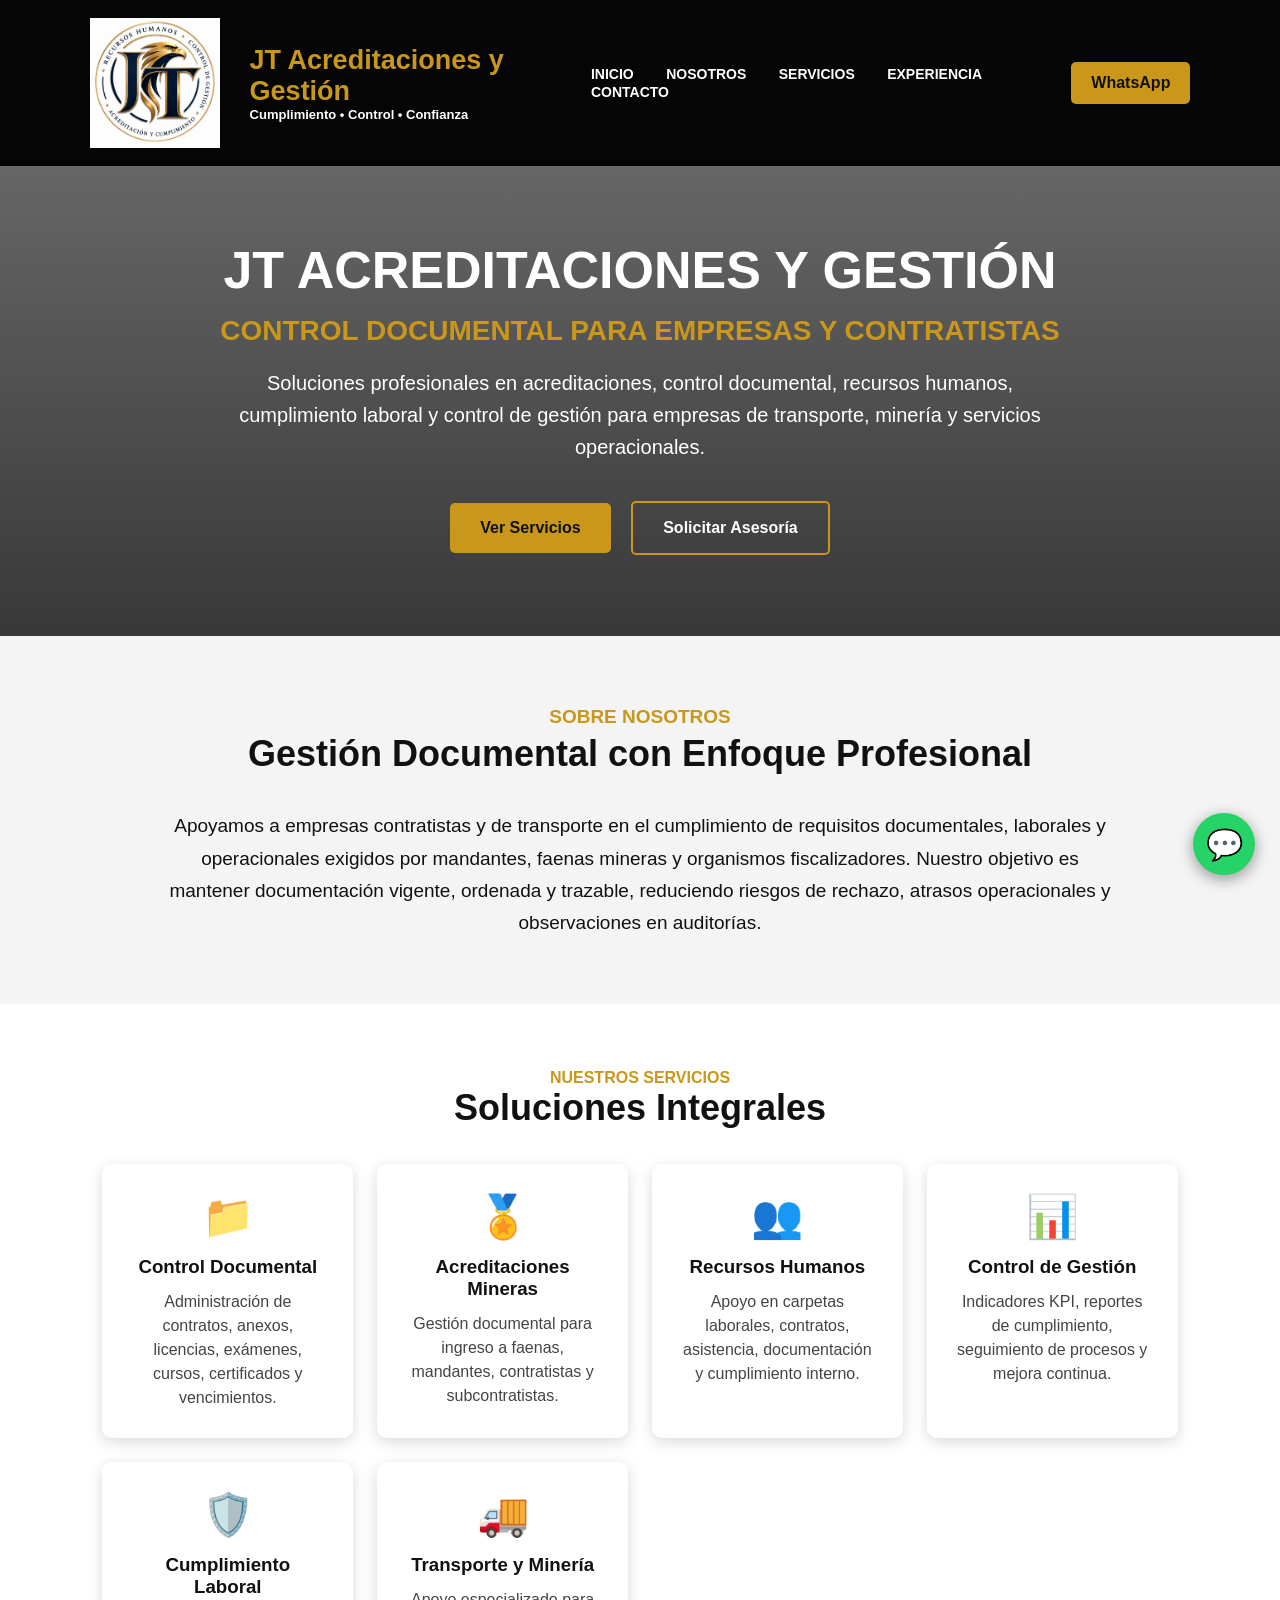
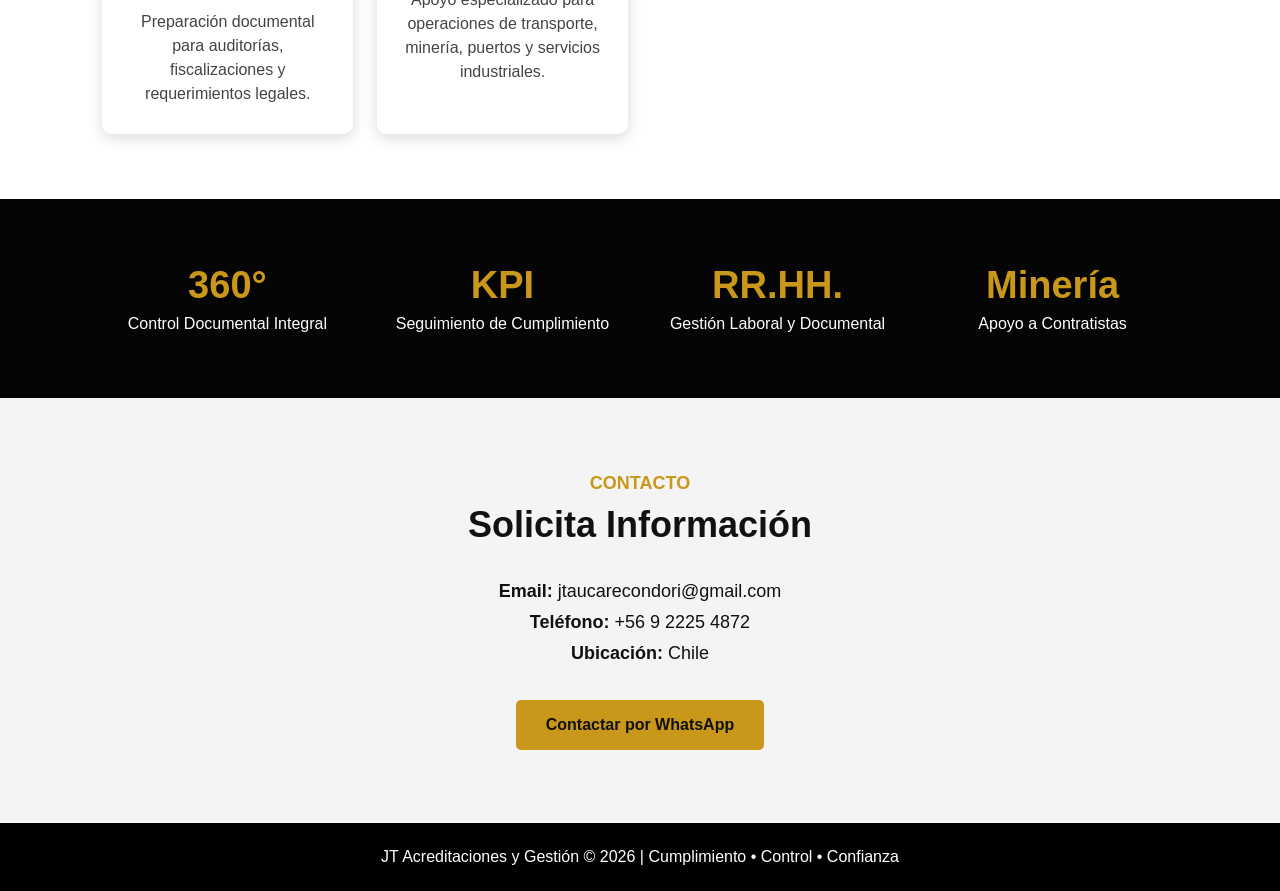
==== index.html @ 0a80fedb "Update index.html" ====
<!DOCTYPE html>
<html lang="es">
<head>
<meta charset="UTF-8">
<meta name="viewport" content="width=device-width, initial-scale=1.0">
<title>JT Acreditaciones y Gestión</title>

<style>
*{margin:0;padding:0;box-sizing:border-box;font-family:Arial,Helvetica,sans-serif}
:root{--gold:#c9971a;--black:#050505;--gray:#f4f4f4}
body{background:white;color:#111}

header{
background:#050505;
display:flex;
justify-content:space-between;
align-items:center;
padding:18px 7%;
position:sticky;
top:0;
z-index:1000;
}

.logo{
display:flex;
align-items:center;
gap:15px;
color:white;
font-weight:bold;
font-size:18px;
}
.logo span{
color:var(--gold);
font-size:32px;
display:block;
}
nav a{
color:white;
text-decoration:none;
margin:0 14px;
font-weight:bold;
font-size:14px;
}

nav a:hover{color:var(--gold)}

.wsp{
background:var(--gold);
color:#111;
padding:12px 20px;
border-radius:5px;
text-decoration:none;
font-weight:bold;
}

.hero{
height:470px;
background:linear-gradient(rgba(0,0,0,.60),rgba(0,0,0,.78)),
url('https://images.unsplash.com/photo-1579547621706-1a9c79d5c9f1?auto=format&fit=crop&w=1600&q=80');
background-size:cover;
background-position:center;
display:flex;
align-items:center;
justify-content:center;
text-align:center;
color:white;
padding:20px;
}

.hero h1{font-size:52px;margin-bottom:15px}
.hero h2{color:var(--gold);font-size:28px;margin-bottom:20px}
.hero p{max-width:850px;margin:auto;font-size:20px;line-height:1.6}

.btns{margin-top:30px}
.btn{
display:inline-block;
margin:8px;
padding:16px 30px;
border-radius:5px;
text-decoration:none;
font-weight:bold;
}
.gold{background:var(--gold);color:#111}
.outline{border:2px solid var(--gold);color:white}

section{padding:65px 8%}
.titulo{text-align:center;margin-bottom:35px}
.titulo p{color:var(--gold);font-weight:bold}
.titulo h2{font-size:36px}

.cards{
display:grid;
grid-template-columns:repeat(auto-fit,minmax(240px,1fr));
gap:24px;
}

.card{
background:white;
padding:28px;
border-radius:10px;
box-shadow:0 4px 15px rgba(0,0,0,.15);
text-align:center;
}

.icon{font-size:42px;margin-bottom:15px}
.card h3{color:#111;margin-bottom:12px}
.card p{line-height:1.5;color:#444}

.nosotros{background:var(--gray)}
.nosotros p{
max-width:950px;
margin:auto;
font-size:19px;
line-height:1.7;
text-align:center;
}

.stats{
background:#050505;
color:white;
display:grid;
grid-template-columns:repeat(auto-fit,minmax(200px,1fr));
gap:25px;
text-align:center;
}

.stat h3{color:var(--gold);font-size:38px}
.stat p{font-size:16px;margin-top:8px}

.contacto{
background:var(--gray);
text-align:center;
}

.contacto p{font-size:18px;margin:10px}

footer{
background:#000;
color:white;
text-align:center;
padding:25px;
}

.float{
position:fixed;
right:25px;
bottom:25px;
width:62px;
height:62px;
border-radius:50%;
background:#25D366;
color:white;
display:flex;
align-items:center;
justify-content:center;
font-size:30px;
text-decoration:none;
box-shadow:0 4px 15px rgba(0,0,0,.4);
}

@media(max-width:850px){
header{flex-direction:column;text-align:center}
nav{margin:18px 0}
nav a{display:inline-block;margin:8px}
.hero h1{font-size:34px}
.hero h2{font-size:22px}
.hero p{font-size:17px}
}
</style>
</head>

<body>

<header>
<div class="logo">
<img src="ChatGPT%20Image%2013%20jun%202026,%2007_30_32%20p.m..png"
alt="JT Acreditaciones y Gestión"
style="height:130px;width:auto;">
<div style="margin-left:15px;color:white;">
<h2 style="margin:0;color:#c9971a;">JT Acreditaciones y Gestión</h2>
<p style="margin:0;font-size:13px;">
Cumplimiento • Control • Confianza
</p>
</div>
</div>

<nav>
<a href="#inicio">INICIO</a>
<a href="#nosotros">NOSOTROS</a>
<a href="#servicios">SERVICIOS</a>
<a href="#experiencia">EXPERIENCIA</a>
<a href="#contacto">CONTACTO</a>
</nav>

<a class="wsp" href="https://wa.me/+56922254872">WhatsApp</a>
</header>

<section id="inicio" class="hero">
<div>
<h1>JT ACREDITACIONES Y GESTIÓN</h1>
<h2>CONTROL DOCUMENTAL PARA EMPRESAS Y CONTRATISTAS</h2>
<p>
Soluciones profesionales en acreditaciones, control documental,
recursos humanos, cumplimiento laboral y control de gestión para
empresas de transporte, minería y servicios operacionales.
</p>
<div class="btns">
<a class="btn gold" href="#servicios">Ver Servicios</a>
<a class="btn outline" href="#contacto">Solicitar Asesoría</a>
</div>
</div>
</section>

<section id="nosotros" class="nosotros">
<div class="titulo">
<p>SOBRE NOSOTROS</p>
<h2>Gestión Documental con Enfoque Profesional</h2>
</div>
<p>
Apoyamos a empresas contratistas y de transporte en el cumplimiento de
requisitos documentales, laborales y operacionales exigidos por mandantes,
faenas mineras y organismos fiscalizadores. Nuestro objetivo es mantener
documentación vigente, ordenada y trazable, reduciendo riesgos de rechazo,
atrasos operacionales y observaciones en auditorías.
</p>
</section>

<section id="servicios">
<div class="titulo">
<p>NUESTROS SERVICIOS</p>
<h2>Soluciones Integrales</h2>
</div>

<div class="cards">
<div class="card">
<div class="icon">📁</div>
<h3>Control Documental</h3>
<p>Administración de contratos, anexos, licencias, exámenes, cursos, certificados y vencimientos.</p>
</div>

<div class="card">
<div class="icon">🏅</div>
<h3>Acreditaciones Mineras</h3>
<p>Gestión documental para ingreso a faenas, mandantes, contratistas y subcontratistas.</p>
</div>

<div class="card">
<div class="icon">👥</div>
<h3>Recursos Humanos</h3>
<p>Apoyo en carpetas laborales, contratos, asistencia, documentación y cumplimiento interno.</p>
</div>

<div class="card">
<div class="icon">📊</div>
<h3>Control de Gestión</h3>
<p>Indicadores KPI, reportes de cumplimiento, seguimiento de procesos y mejora continua.</p>
</div>

<div class="card">
<div class="icon">🛡️</div>
<h3>Cumplimiento Laboral</h3>
<p>Preparación documental para auditorías, fiscalizaciones y requerimientos legales.</p>
</div>

<div class="card">
<div class="icon">🚚</div>
<h3>Transporte y Minería</h3>
<p>Apoyo especializado para operaciones de transporte, minería, puertos y servicios industriales.</p>
</div>
</div>
</section>

<section id="experiencia" class="stats">
<div class="stat">
<h3>360°</h3>
<p>Control Documental Integral</p>
</div>
<div class="stat">
<h3>KPI</h3>
<p>Seguimiento de Cumplimiento</p>
</div>
<div class="stat">
<h3>RR.HH.</h3>
<p>Gestión Laboral y Documental</p>
</div>
<div class="stat">
<h3>Minería</h3>
<p>Apoyo a Contratistas</p>
</div>
</section>

<section id="contacto" class="contacto">
<div class="titulo">
<p>CONTACTO</p>
<h2>Solicita Información</h2>
</div>

<p><strong>Email:</strong> jtaucarecondori@gmail.com</p>
<p><strong>Teléfono:</strong> +56 9 2225 4872</p>
<p><strong>Ubicación:</strong> Chile</p>

<br>
<a class="btn gold" href="https://wa.me/+56922254872">Contactar por WhatsApp</a>
</section>

<footer>
JT Acreditaciones y Gestión © 2026 | Cumplimiento • Control • Confianza
</footer>

<a class="float" href="https://wa.me/+56922254872">💬</a>

</body>
</html>
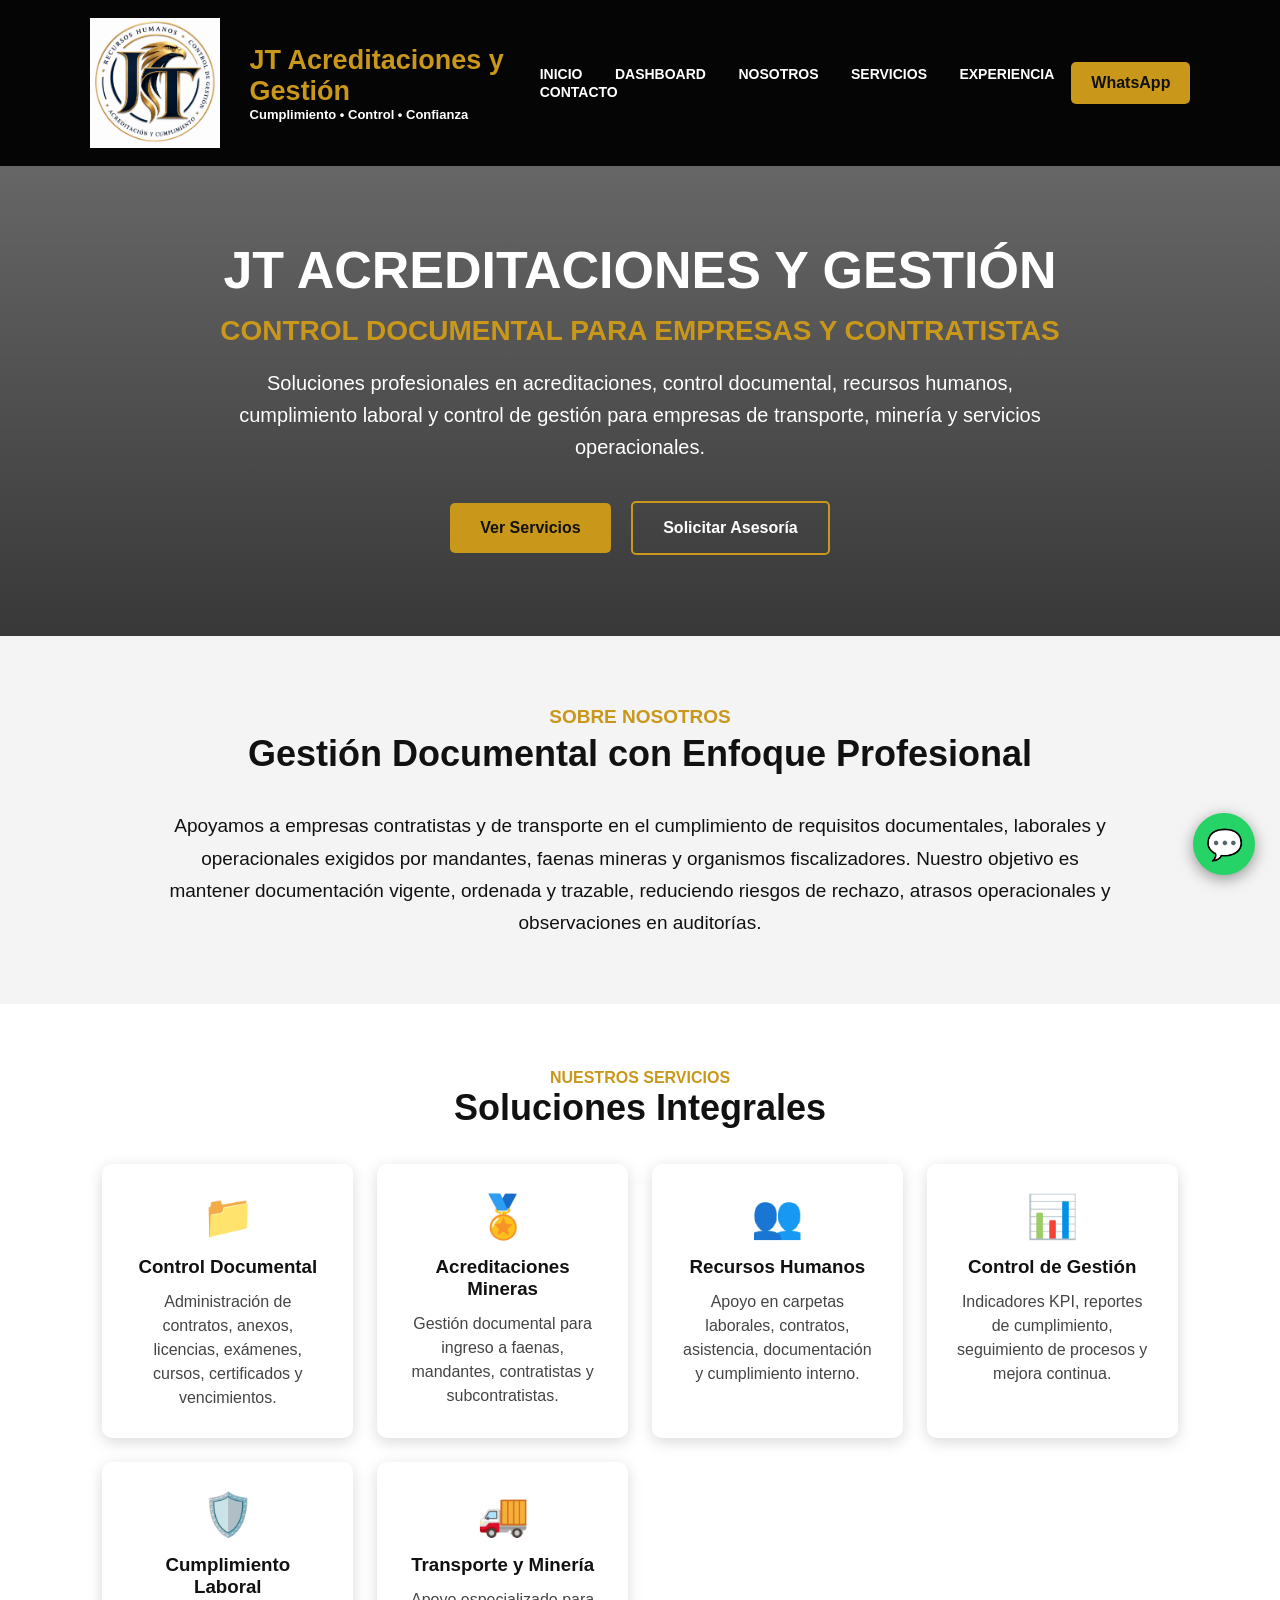
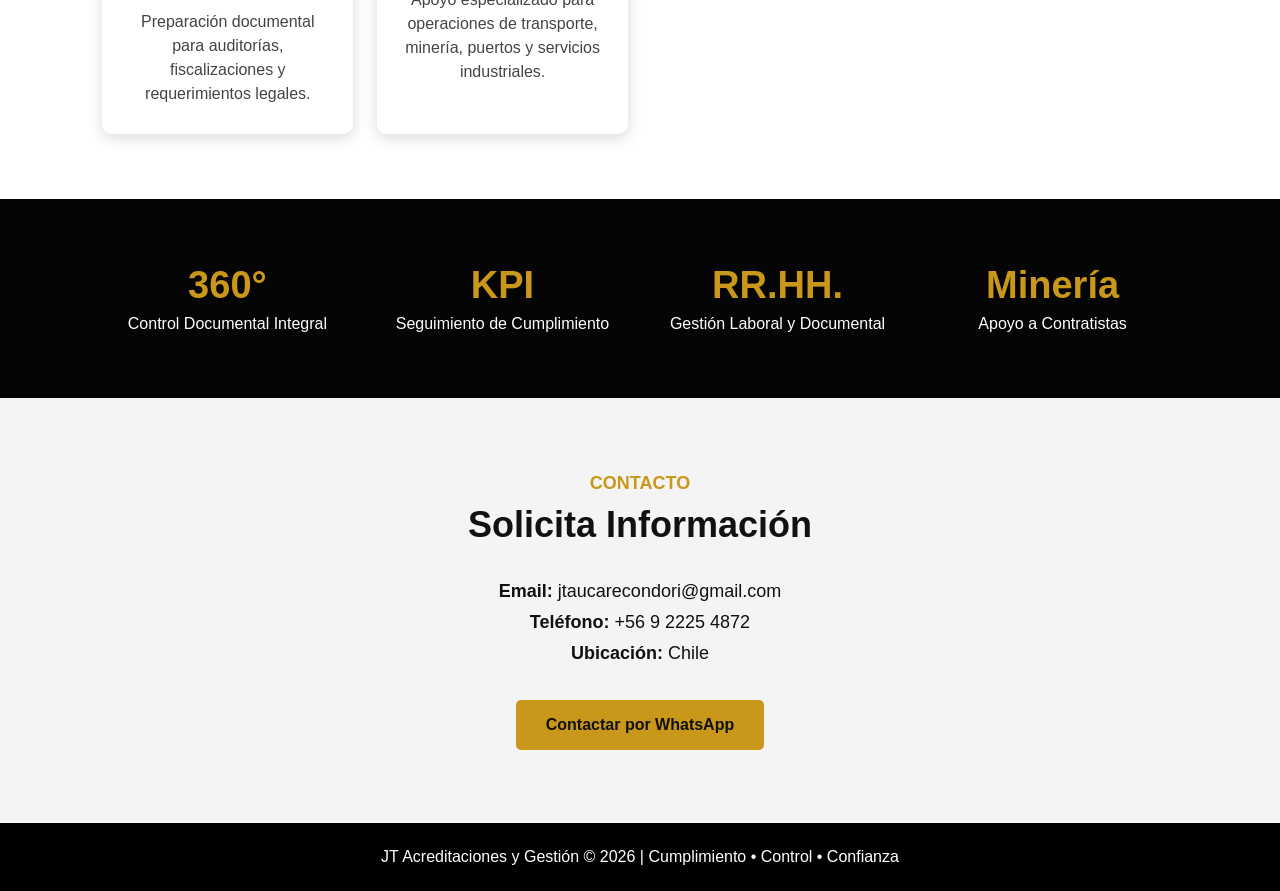
==== commit e69d9047: "Update index.html" ====
--- a/index.html
+++ b/index.html
@@ -186,6 +186,7 @@
 
 <nav>
 <a href="#inicio">INICIO</a>
+<a href="dashboard.html">DASHBOARD</a>
 <a href="#nosotros">NOSOTROS</a>
 <a href="#servicios">SERVICIOS</a>
 <a href="#experiencia">EXPERIENCIA</a>
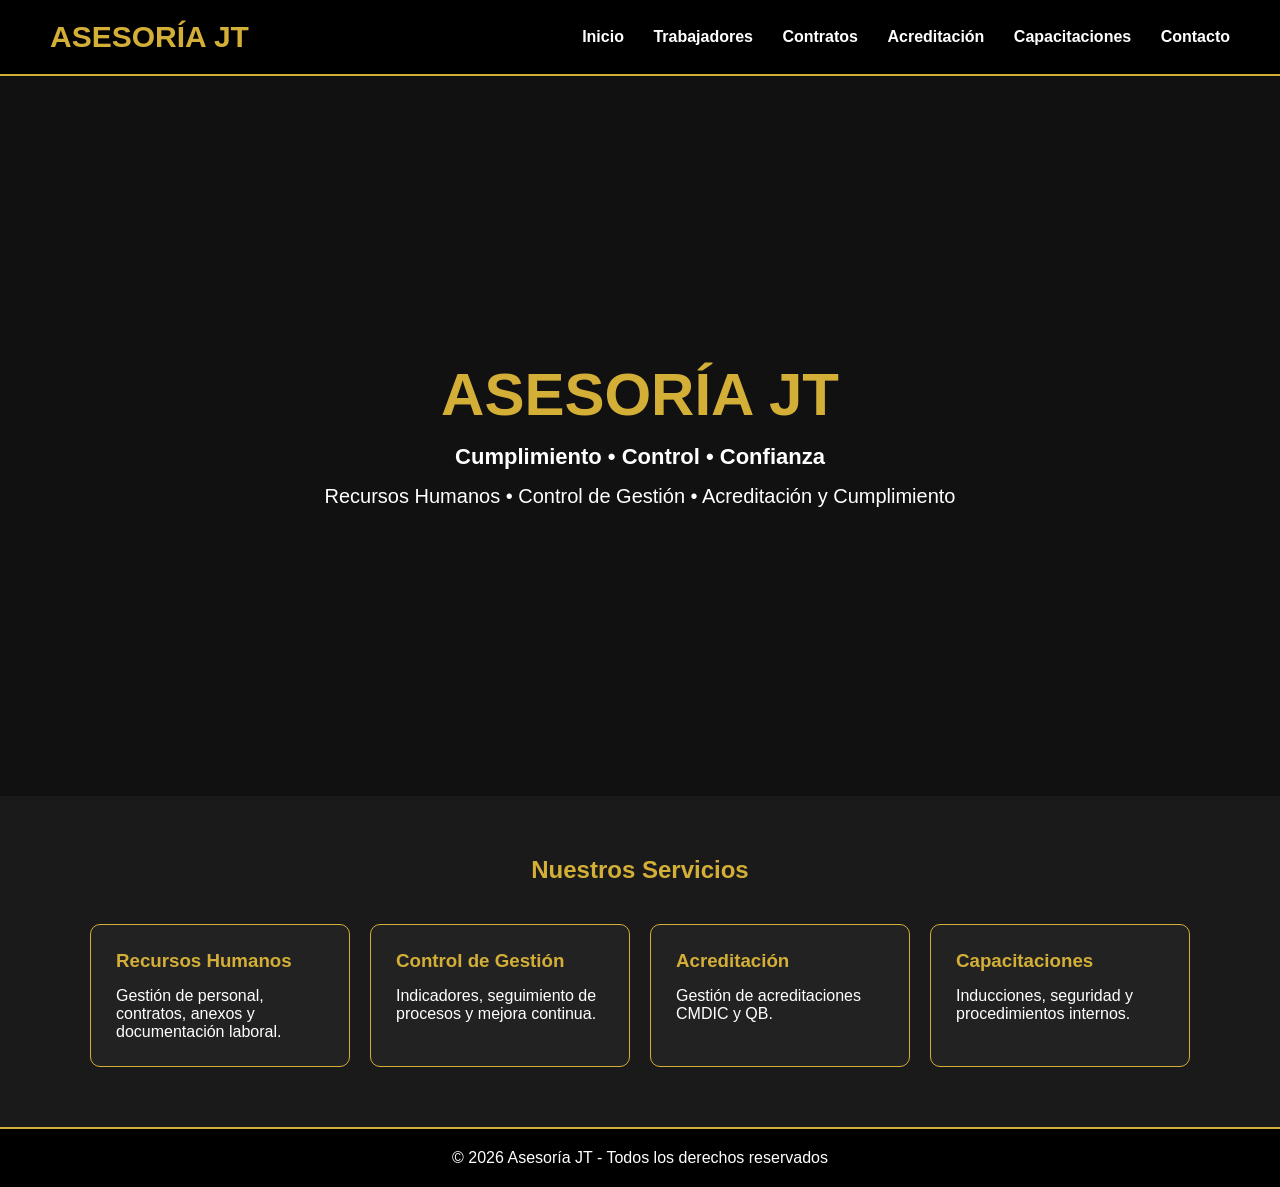
==== commit d7c16738: "Update index.html" ====
--- a/index.html
+++ b/index.html
@@ -3,168 +3,110 @@
 <head>
 <meta charset="UTF-8">
 <meta name="viewport" content="width=device-width, initial-scale=1.0">
-<title>JT Acreditaciones y Gestión</title>
+<title>Asesoría JT</title>
 
 <style>
-*{margin:0;padding:0;box-sizing:border-box;font-family:Arial,Helvetica,sans-serif}
-:root{--gold:#c9971a;--black:#050505;--gray:#f4f4f4}
-body{background:white;color:#111}
+*{
+margin:0;
+padding:0;
+box-sizing:border-box;
+font-family:Arial, sans-serif;
+}
+
+body{
+background:#111;
+color:white;
+}
 
 header{
-background:#050505;
+background:#000;
+padding:20px 50px;
 display:flex;
 justify-content:space-between;
 align-items:center;
-padding:18px 7%;
-position:sticky;
-top:0;
-z-index:1000;
+border-bottom:2px solid #d4af37;
 }
 
 .logo{
-display:flex;
-align-items:center;
-gap:15px;
-color:white;
+font-size:30px;
 font-weight:bold;
-font-size:18px;
+color:#d4af37;
 }
-.logo span{
-color:var(--gold);
-font-size:32px;
-display:block;
-}
+
 nav a{
 color:white;
 text-decoration:none;
-margin:0 14px;
-font-weight:bold;
-font-size:14px;
-}
-
-nav a:hover{color:var(--gold)}
-
-.wsp{
-background:var(--gold);
-color:#111;
-padding:12px 20px;
-border-radius:5px;
-text-decoration:none;
+margin-left:25px;
 font-weight:bold;
 }
 
+nav a:hover{
+color:#d4af37;
+}
+
 .hero{
-height:470px;
-background:linear-gradient(rgba(0,0,0,.60),rgba(0,0,0,.78)),
-url('https://images.unsplash.com/photo-1579547621706-1a9c79d5c9f1?auto=format&fit=crop&w=1600&q=80');
-background-size:cover;
-background-position:center;
+height:80vh;
 display:flex;
+flex-direction:column;
+justify-content:center;
 align-items:center;
-justify-content:center;
 text-align:center;
-color:white;
 padding:20px;
 }
 
-.hero h1{font-size:52px;margin-bottom:15px}
-.hero h2{color:var(--gold);font-size:28px;margin-bottom:20px}
-.hero p{max-width:850px;margin:auto;font-size:20px;line-height:1.6}
+.hero h1{
+font-size:60px;
+color:#d4af37;
+margin-bottom:15px;
+}
 
-.btns{margin-top:30px}
-.btn{
-display:inline-block;
-margin:8px;
-padding:16px 30px;
-border-radius:5px;
-text-decoration:none;
-font-weight:bold;
+.hero h2{
+font-size:22px;
+margin-bottom:10px;
 }
-.gold{background:var(--gold);color:#111}
-.outline{border:2px solid var(--gold);color:white}
 
-section{padding:65px 8%}
-.titulo{text-align:center;margin-bottom:35px}
-.titulo p{color:var(--gold);font-weight:bold}
-.titulo h2{font-size:36px}
+.hero p{
+font-size:20px;
+max-width:900px;
+line-height:1.6;
+}
+
+.servicios{
+background:#1a1a1a;
+padding:60px 30px;
+}
+
+.servicios h2{
+text-align:center;
+color:#d4af37;
+margin-bottom:40px;
+}
 
 .cards{
-display:grid;
-grid-template-columns:repeat(auto-fit,minmax(240px,1fr));
-gap:24px;
+display:flex;
+flex-wrap:wrap;
+justify-content:center;
+gap:20px;
 }
 
 .card{
-background:white;
-padding:28px;
+background:#222;
+padding:25px;
+width:260px;
 border-radius:10px;
-box-shadow:0 4px 15px rgba(0,0,0,.15);
-text-align:center;
+border:1px solid #d4af37;
 }
 
-.icon{font-size:42px;margin-bottom:15px}
-.card h3{color:#111;margin-bottom:12px}
-.card p{line-height:1.5;color:#444}
-
-.nosotros{background:var(--gray)}
-.nosotros p{
-max-width:950px;
-margin:auto;
-font-size:19px;
-line-height:1.7;
-text-align:center;
+.card h3{
+color:#d4af37;
+margin-bottom:15px;
 }
-
-.stats{
-background:#050505;
-color:white;
-display:grid;
-grid-template-columns:repeat(auto-fit,minmax(200px,1fr));
-gap:25px;
-text-align:center;
-}
-
-.stat h3{color:var(--gold);font-size:38px}
-.stat p{font-size:16px;margin-top:8px}
-
-.contacto{
-background:var(--gray);
-text-align:center;
-}
-
-.contacto p{font-size:18px;margin:10px}
 
 footer{
 background:#000;
-color:white;
+padding:20px;
 text-align:center;
-padding:25px;
-}
-
-.float{
-position:fixed;
-right:25px;
-bottom:25px;
-width:62px;
-height:62px;
-border-radius:50%;
-background:#25D366;
-color:white;
-display:flex;
-align-items:center;
-justify-content:center;
-font-size:30px;
-text-decoration:none;
-box-shadow:0 4px 15px rgba(0,0,0,.4);
-}
-
-@media(max-width:850px){
-header{flex-direction:column;text-align:center}
-nav{margin:18px 0}
-nav a{display:inline-block;margin:8px}
-.hero h1{font-size:34px}
-.hero h2{font-size:22px}
-.hero p{font-size:17px}
+border-top:2px solid #d4af37;
 }
 </style>
 </head>
@@ -172,143 +114,61 @@
 <body>
 
 <header>
-<div class="logo">
-<img src="ChatGPT%20Image%2013%20jun%202026,%2007_30_32%20p.m..png"
-alt="JT Acreditaciones y Gestión"
-style="height:130px;width:auto;">
-<div style="margin-left:15px;color:white;">
-<h2 style="margin:0;color:#c9971a;">JT Acreditaciones y Gestión</h2>
-<p style="margin:0;font-size:13px;">
-Cumplimiento • Control • Confianza
-</p>
-</div>
-</div>
+<div class="logo">ASESORÍA JT</div>
 
 <nav>
-<a href="#inicio">INICIO</a>
-<a href="dashboard.html">DASHBOARD</a>
-<a href="#nosotros">NOSOTROS</a>
-<a href="#servicios">SERVICIOS</a>
-<a href="#experiencia">EXPERIENCIA</a>
-<a href="#contacto">CONTACTO</a>
+<a href="#">Inicio</a>
+<a href="#">Trabajadores</a>
+<a href="#">Contratos</a>
+<a href="#">Acreditación</a>
+<a href="#">Capacitaciones</a>
+<a href="#">Contacto</a>
 </nav>
-
-<a class="wsp" href="https://wa.me/+56922254872">WhatsApp</a>
 </header>
 
-<section id="inicio" class="hero">
-<div>
-<h1>JT ACREDITACIONES Y GESTIÓN</h1>
-<h2>CONTROL DOCUMENTAL PARA EMPRESAS Y CONTRATISTAS</h2>
+<section class="hero">
+<h1>ASESORÍA JT</h1>
+
+<h2>Cumplimiento • Control • Confianza</h2>
+
 <p>
-Soluciones profesionales en acreditaciones, control documental,
-recursos humanos, cumplimiento laboral y control de gestión para
-empresas de transporte, minería y servicios operacionales.
-</p>
-<div class="btns">
-<a class="btn gold" href="#servicios">Ver Servicios</a>
-<a class="btn outline" href="#contacto">Solicitar Asesoría</a>
-</div>
-</div>
-</section>
-
-<section id="nosotros" class="nosotros">
-<div class="titulo">
-<p>SOBRE NOSOTROS</p>
-<h2>Gestión Documental con Enfoque Profesional</h2>
-</div>
-<p>
-Apoyamos a empresas contratistas y de transporte en el cumplimiento de
-requisitos documentales, laborales y operacionales exigidos por mandantes,
-faenas mineras y organismos fiscalizadores. Nuestro objetivo es mantener
-documentación vigente, ordenada y trazable, reduciendo riesgos de rechazo,
-atrasos operacionales y observaciones en auditorías.
+Recursos Humanos • Control de Gestión • Acreditación y Cumplimiento
 </p>
 </section>
 
-<section id="servicios">
-<div class="titulo">
-<p>NUESTROS SERVICIOS</p>
-<h2>Soluciones Integrales</h2>
-</div>
+<section class="servicios">
+
+<h2>Nuestros Servicios</h2>
 
 <div class="cards">
+
 <div class="card">
-<div class="icon">📁</div>
-<h3>Control Documental</h3>
-<p>Administración de contratos, anexos, licencias, exámenes, cursos, certificados y vencimientos.</p>
+<h3>Recursos Humanos</h3>
+<p>Gestión de personal, contratos, anexos y documentación laboral.</p>
 </div>
 
 <div class="card">
-<div class="icon">🏅</div>
-<h3>Acreditaciones Mineras</h3>
-<p>Gestión documental para ingreso a faenas, mandantes, contratistas y subcontratistas.</p>
+<h3>Control de Gestión</h3>
+<p>Indicadores, seguimiento de procesos y mejora continua.</p>
 </div>
 
 <div class="card">
-<div class="icon">👥</div>
-<h3>Recursos Humanos</h3>
-<p>Apoyo en carpetas laborales, contratos, asistencia, documentación y cumplimiento interno.</p>
+<h3>Acreditación</h3>
+<p>Gestión de acreditaciones CMDIC y QB.</p>
 </div>
 
 <div class="card">
-<div class="icon">📊</div>
-<h3>Control de Gestión</h3>
-<p>Indicadores KPI, reportes de cumplimiento, seguimiento de procesos y mejora continua.</p>
+<h3>Capacitaciones</h3>
+<p>Inducciones, seguridad y procedimientos internos.</p>
 </div>
 
-<div class="card">
-<div class="icon">🛡️</div>
-<h3>Cumplimiento Laboral</h3>
-<p>Preparación documental para auditorías, fiscalizaciones y requerimientos legales.</p>
 </div>
 
-<div class="card">
-<div class="icon">🚚</div>
-<h3>Transporte y Minería</h3>
-<p>Apoyo especializado para operaciones de transporte, minería, puertos y servicios industriales.</p>
-</div>
-</div>
-</section>
-
-<section id="experiencia" class="stats">
-<div class="stat">
-<h3>360°</h3>
-<p>Control Documental Integral</p>
-</div>
-<div class="stat">
-<h3>KPI</h3>
-<p>Seguimiento de Cumplimiento</p>
-</div>
-<div class="stat">
-<h3>RR.HH.</h3>
-<p>Gestión Laboral y Documental</p>
-</div>
-<div class="stat">
-<h3>Minería</h3>
-<p>Apoyo a Contratistas</p>
-</div>
-</section>
-
-<section id="contacto" class="contacto">
-<div class="titulo">
-<p>CONTACTO</p>
-<h2>Solicita Información</h2>
-</div>
-
-<p><strong>Email:</strong> jtaucarecondori@gmail.com</p>
-<p><strong>Teléfono:</strong> +56 9 2225 4872</p>
-<p><strong>Ubicación:</strong> Chile</p>
-
-<br>
-<a class="btn gold" href="https://wa.me/+56922254872">Contactar por WhatsApp</a>
 </section>
 
 <footer>
-JT Acreditaciones y Gestión © 2026 | Cumplimiento • Control • Confianza
+© 2026 Asesoría JT - Todos los derechos reservados
 </footer>
-
-<a class="float" href="https://wa.me/+56922254872">💬</a>
 
 </body>
 </html>
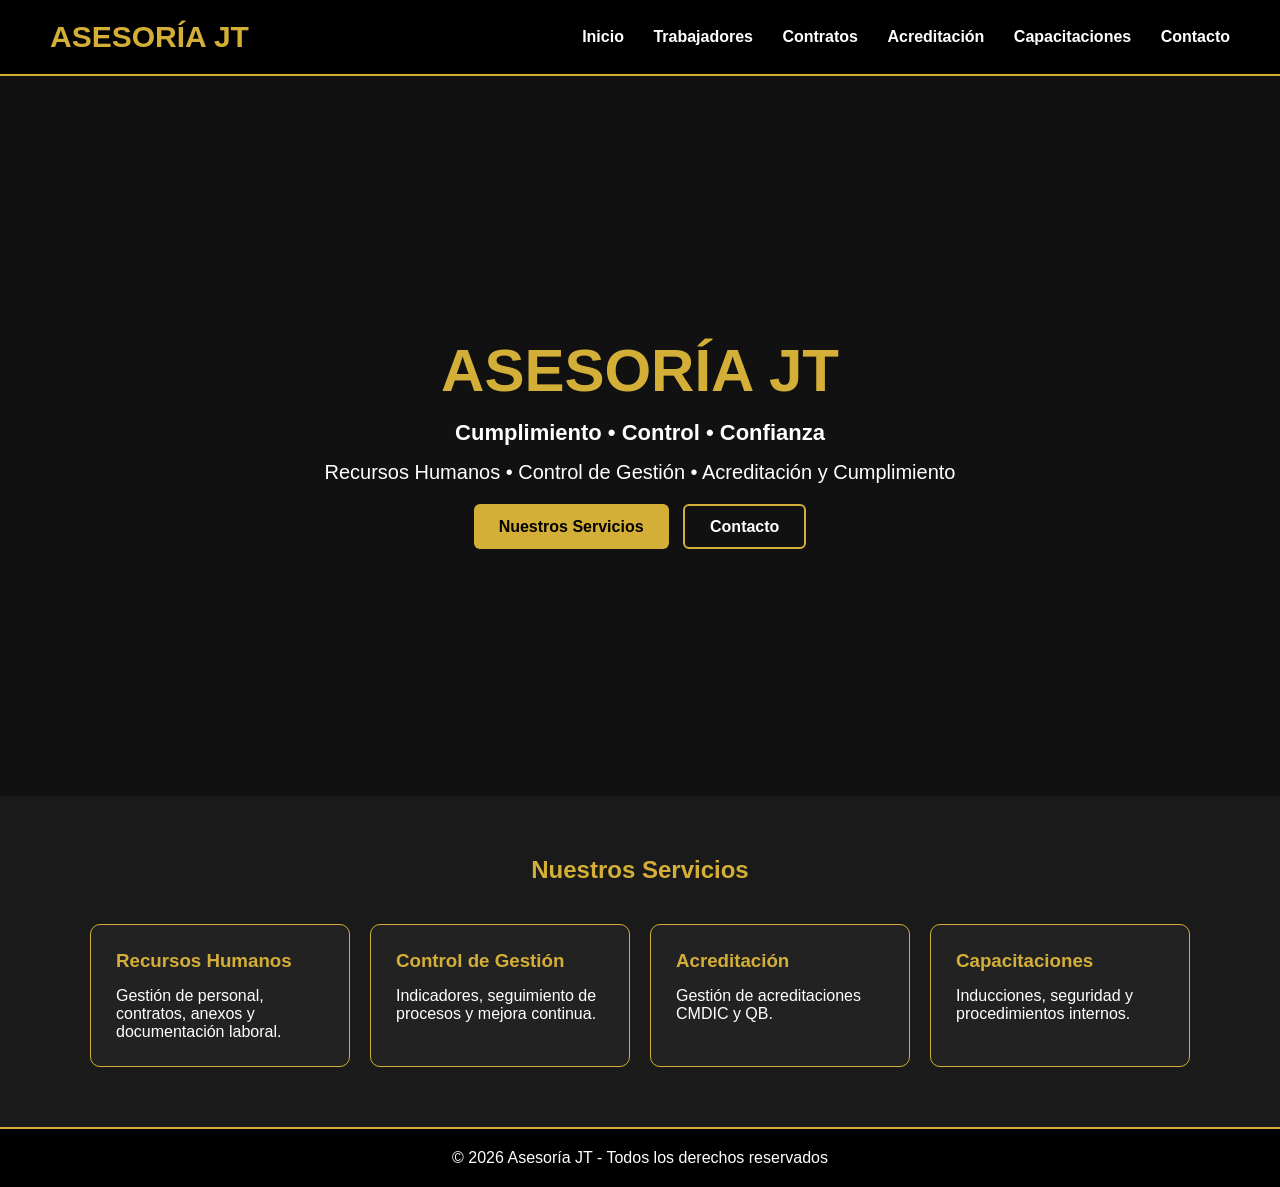
==== commit d66cf022: "Update index.html" ====
--- a/index.html
+++ b/index.html
@@ -134,6 +134,12 @@
 <p>
 Recursos Humanos • Control de Gestión • Acreditación y Cumplimiento
 </p>
+
+<div style="margin-top:30px;">
+<a href="#servicios" style="background:#d4af37;color:#000;padding:14px 25px;border-radius:6px;text-decoration:none;font-weight:bold;margin-right:10px;">Nuestros Servicios</a>
+<a href="#contacto" style="border:2px solid #d4af37;color:#fff;padding:12px 25px;border-radius:6px;text-decoration:none;font-weight:bold;">Contacto</a>
+</div>
+  
 </section>
 
 <section class="servicios">
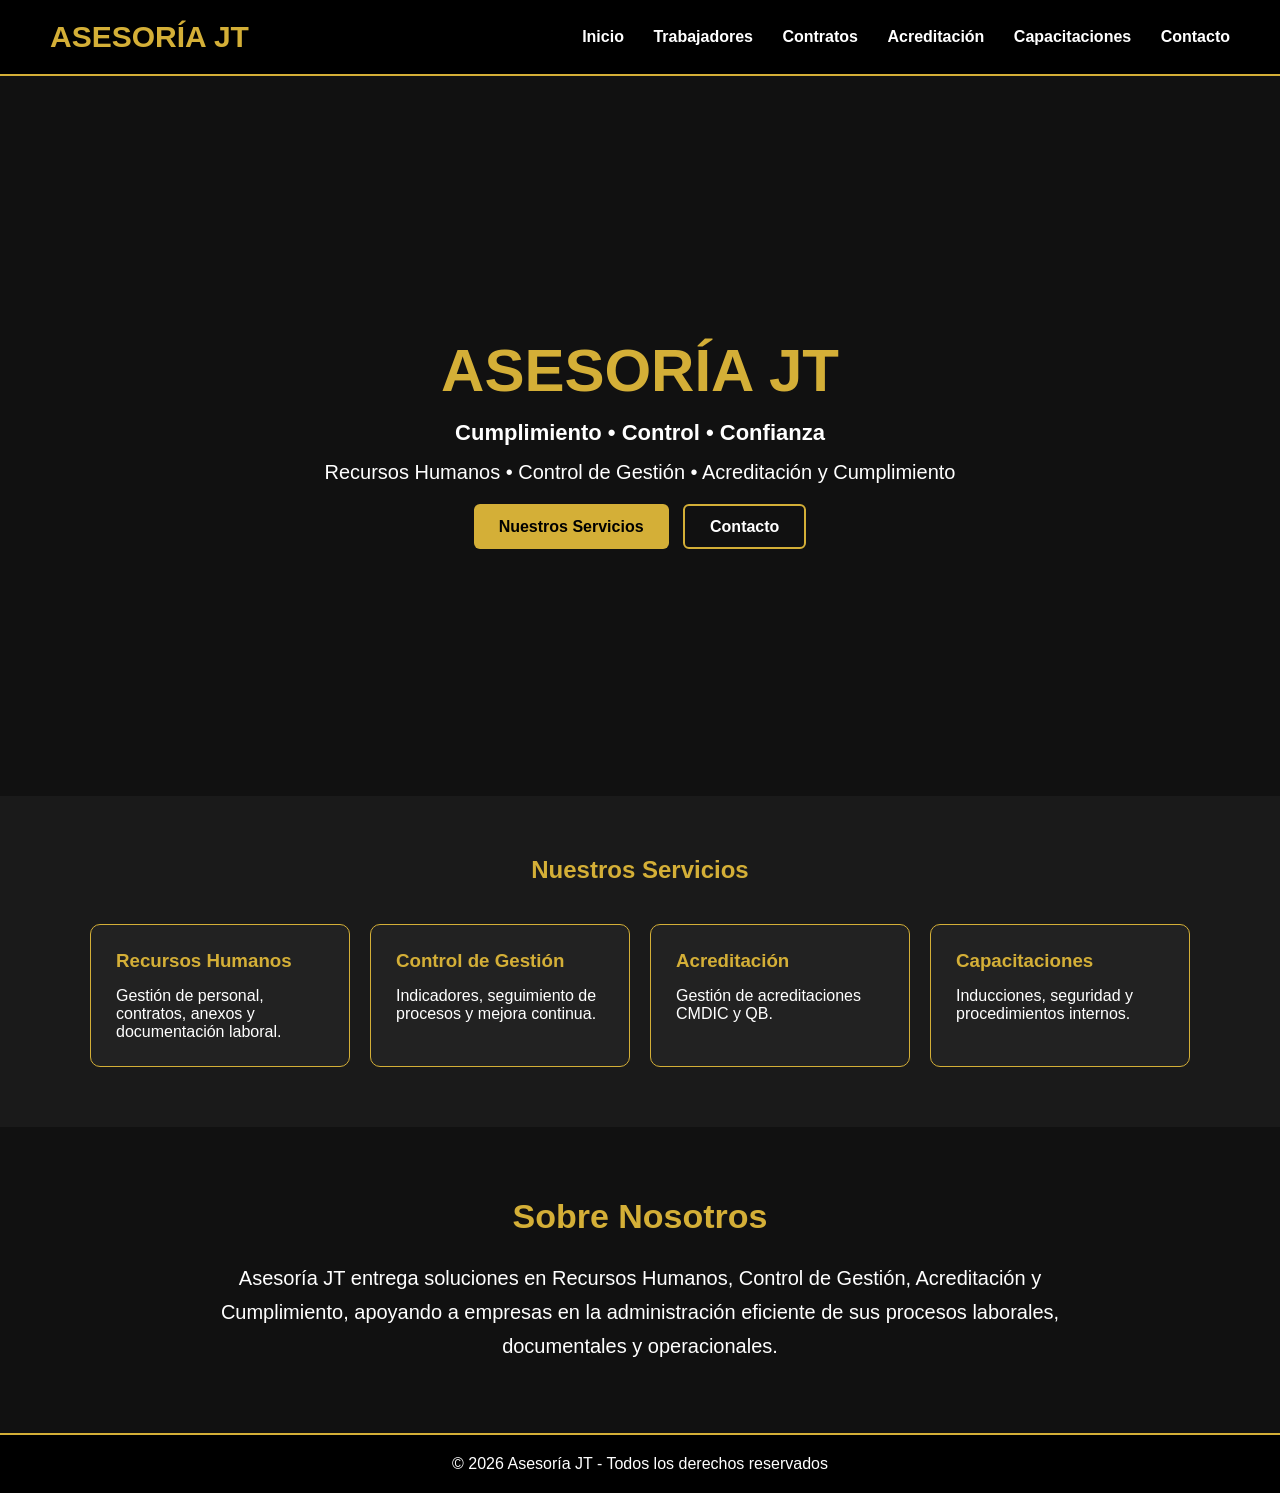
==== commit 97f98ef8: "Update index.html" ====
--- a/index.html
+++ b/index.html
@@ -142,7 +142,7 @@
   
 </section>
 
-<section class="servicios">
+<section id="servicios" class="servicios">
 
 <h2>Nuestros Servicios</h2>
 
@@ -171,7 +171,13 @@
 </div>
 
 </section>
+<section id="nosotros" style="background:#111;padding:70px 30px;text-align:center;">
+<h2 style="color:#d4af37;font-size:34px;margin-bottom:25px;">Sobre Nosotros</h2>
 
+<p style="max-width:900px;margin:auto;font-size:20px;line-height:1.7;color:#fff;">
+Asesoría JT entrega soluciones en Recursos Humanos, Control de Gestión, Acreditación y Cumplimiento, apoyando a empresas en la administración eficiente de sus procesos laborales, documentales y operacionales.
+</p>
+</section>
 <footer>
 © 2026 Asesoría JT - Todos los derechos reservados
 </footer>
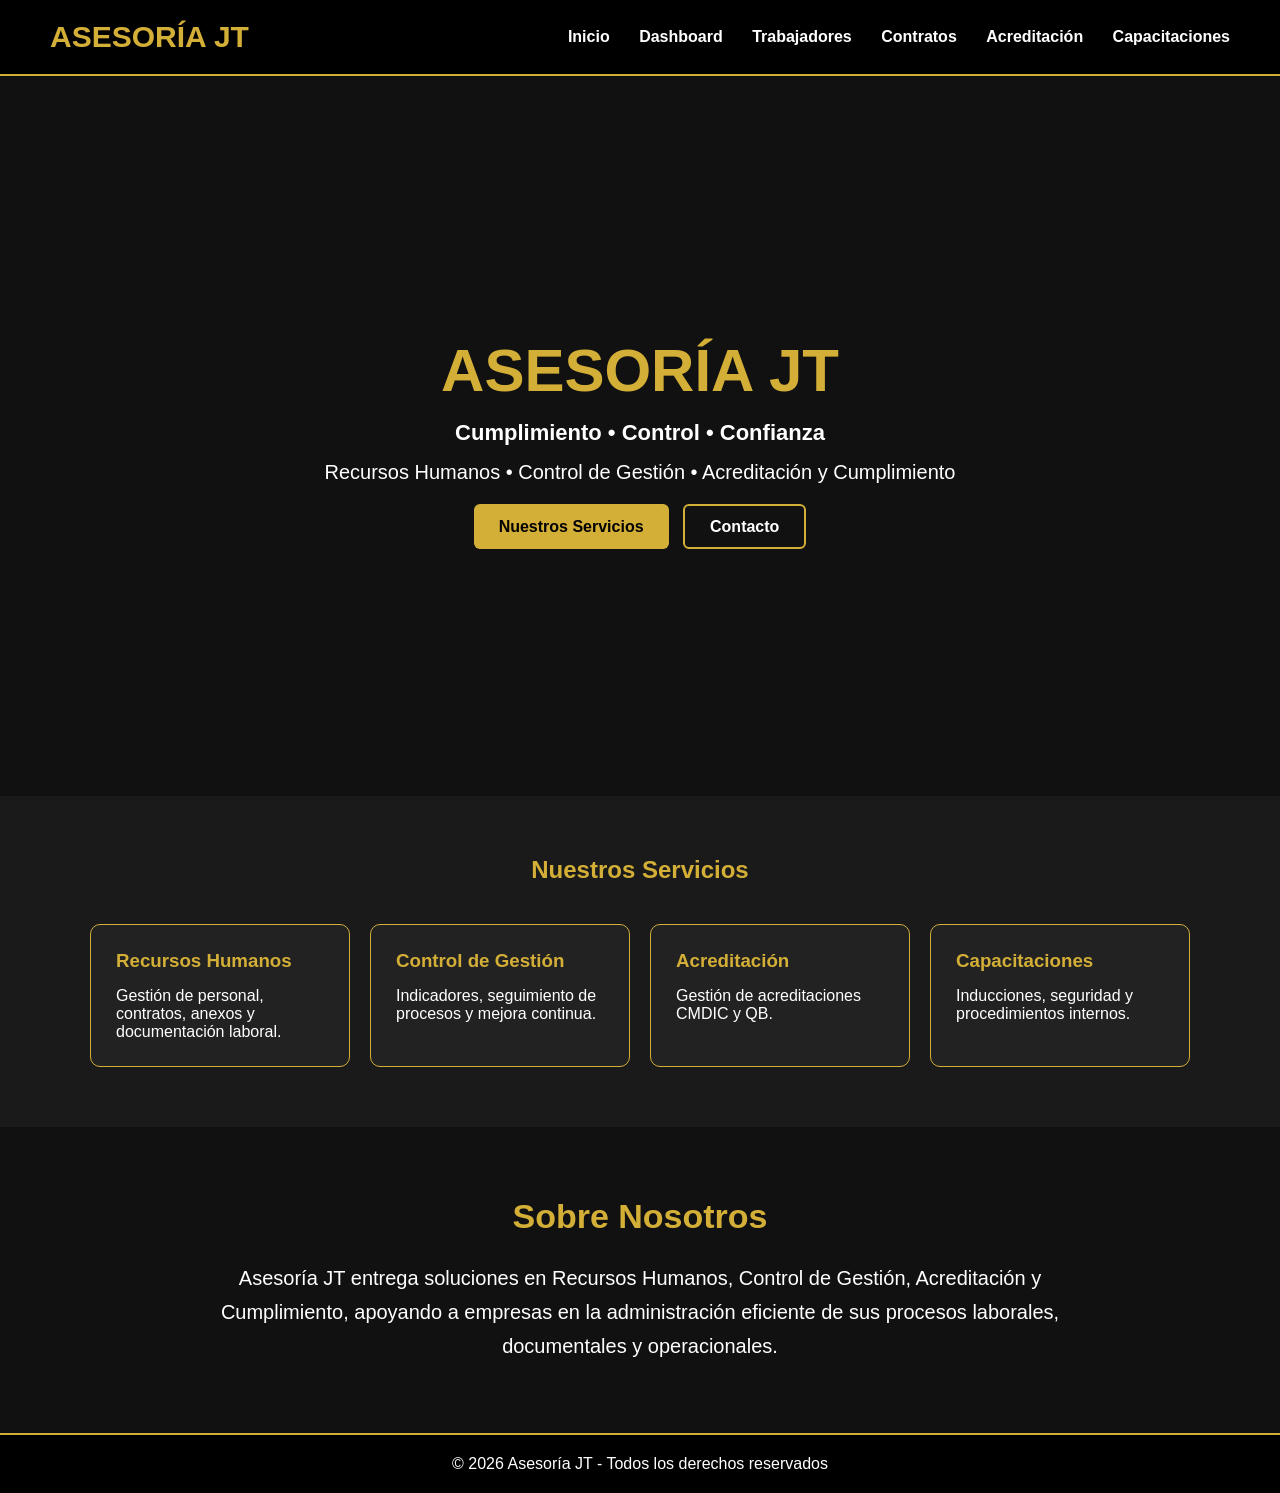
==== commit be7d3f15: "Update index.html" ====
--- a/index.html
+++ b/index.html
@@ -117,12 +117,12 @@
 <div class="logo">ASESORÍA JT</div>
 
 <nav>
-<a href="#">Inicio</a>
-<a href="#">Trabajadores</a>
-<a href="#">Contratos</a>
-<a href="#">Acreditación</a>
-<a href="#">Capacitaciones</a>
-<a href="#">Contacto</a>
+<a href="index.html">Inicio</a>
+<a href="dashboard.html">Dashboard</a>
+<a href="trabajadores.html">Trabajadores</a>
+<a href="contratos.html">Contratos</a>
+<a href="acreditacion.html">Acreditación</a>
+<a href="capacitaciones.html">Capacitaciones</a>
 </nav>
 </header>
 
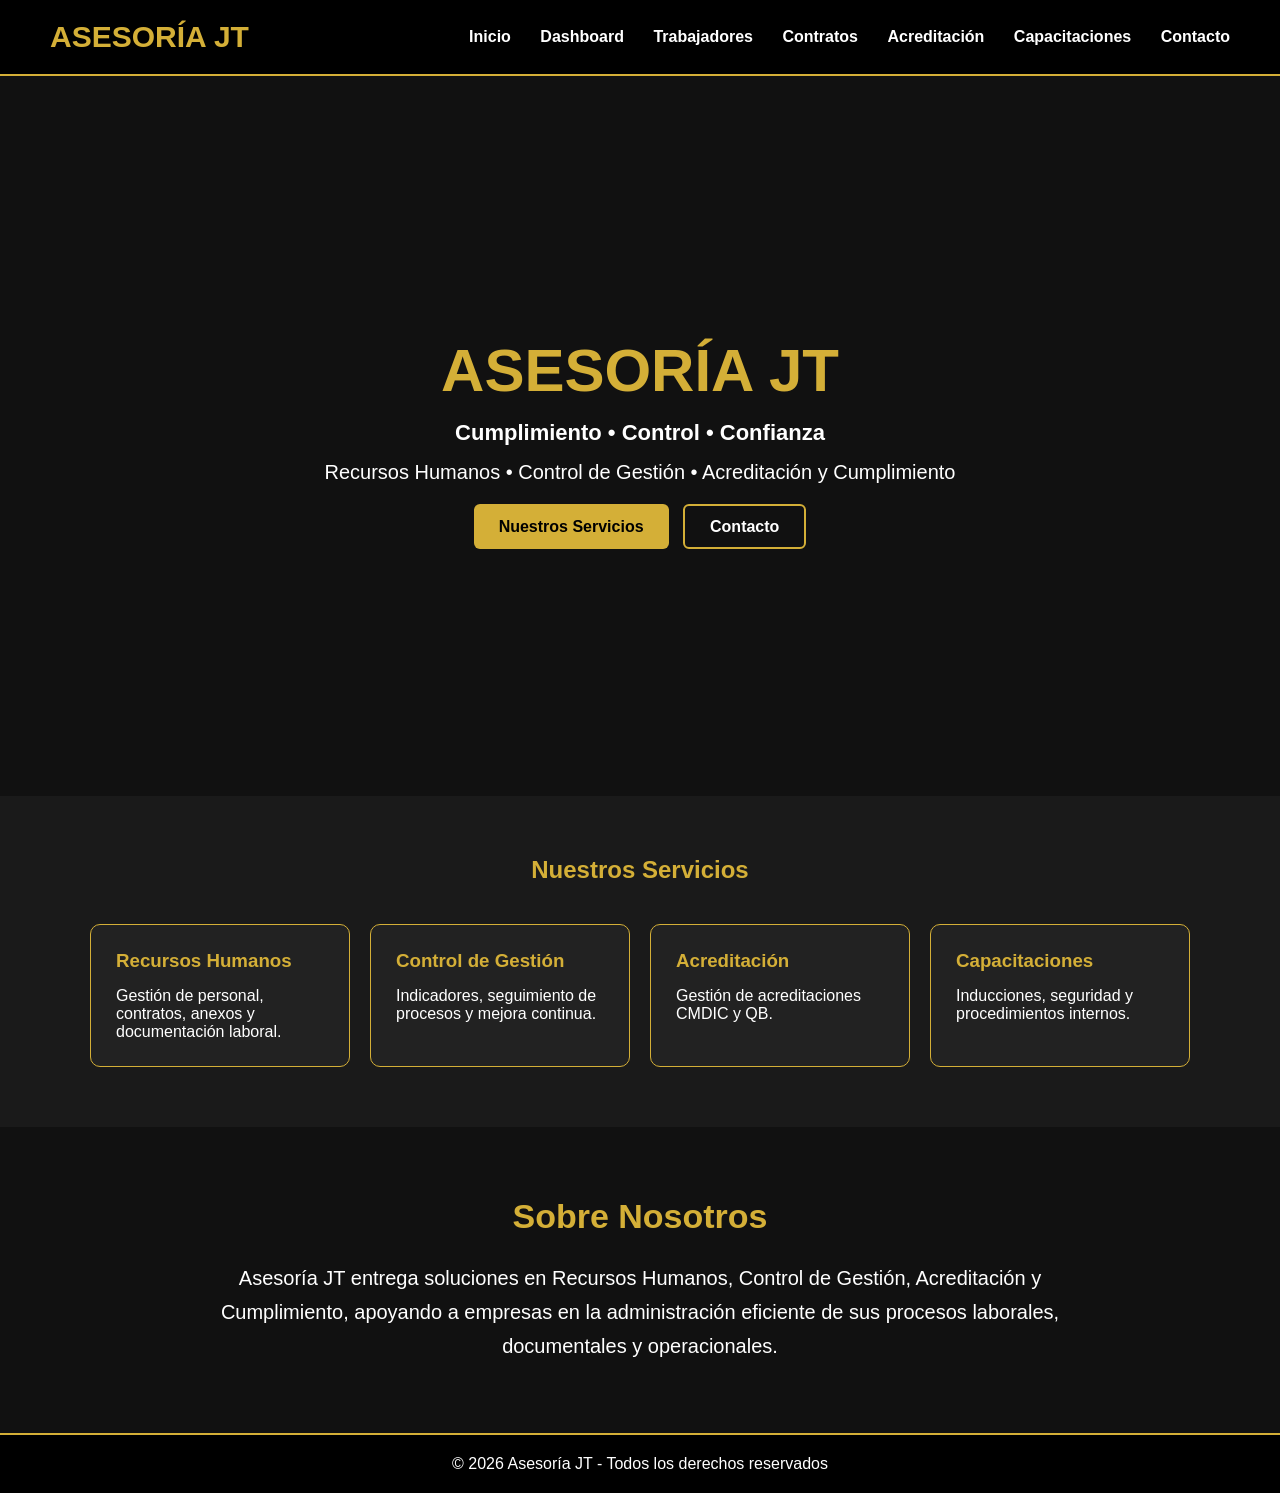
==== commit 1de9a596: "Update index.html" ====
--- a/index.html
+++ b/index.html
@@ -123,6 +123,7 @@
 <a href="contratos.html">Contratos</a>
 <a href="acreditacion.html">Acreditación</a>
 <a href="capacitaciones.html">Capacitaciones</a>
+<a href="#">Contacto</a>
 </nav>
 </header>
 
